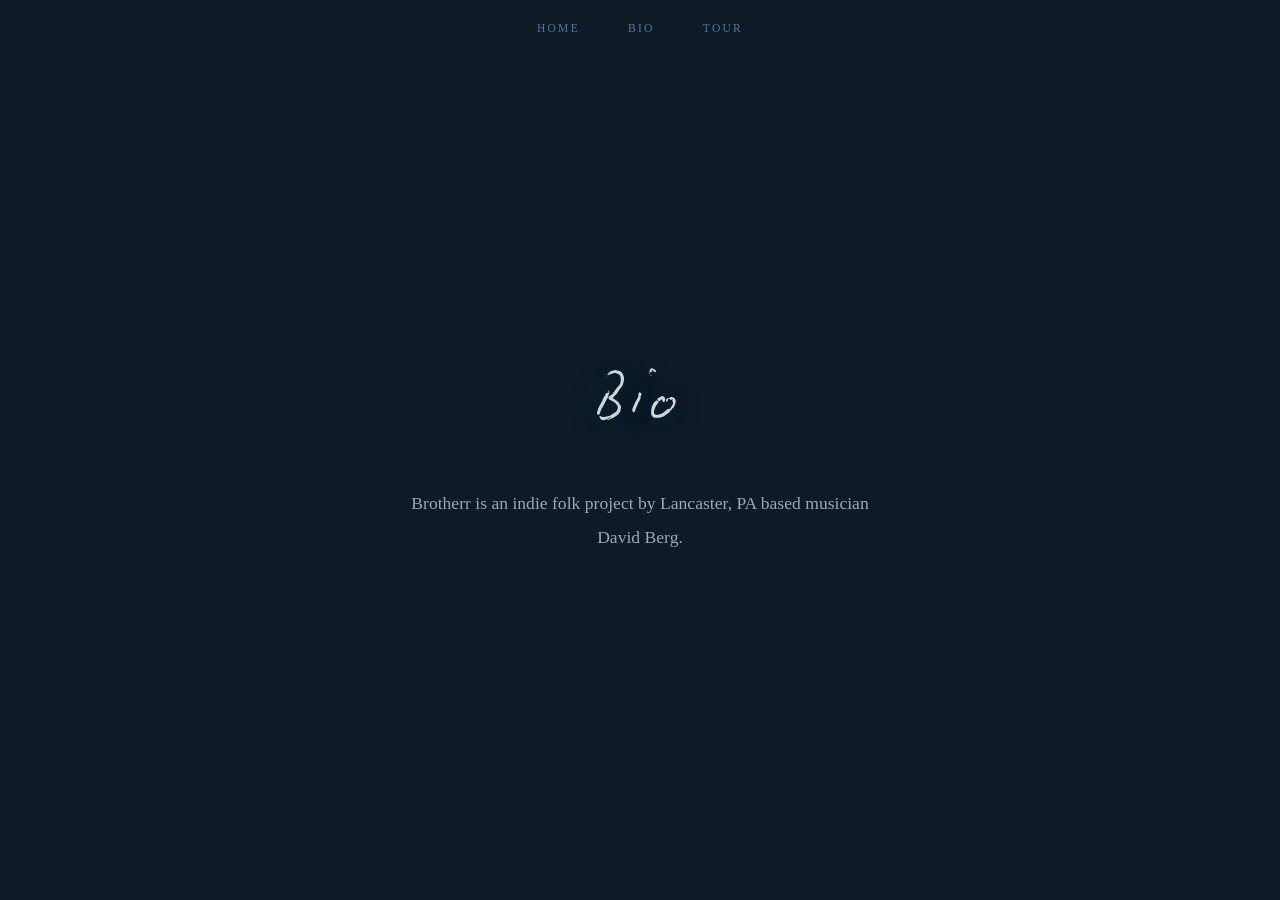
==== website/bio.html @ 2a19f9b2 "Add bio and tour pages, separate page navigation, nav color updates" ====
<!DOCTYPE html>
<html lang="en">
<head>
  <meta charset="UTF-8" />
  <meta name="viewport" content="width=device-width, initial-scale=1.0" />
  <title>Bio — BROTHERR</title>
  <style>
    @font-face {
      font-family: 'BiroScript';
      src: url('assets/fonts/Biro_Script_reduced.otf') format('opentype'),
           url('assets/fonts/Biro_Script_reduced.ttf') format('truetype');
      font-weight: normal;
      font-style: normal;
      font-display: swap;
    }

    *, *::before, *::after {
      margin: 0;
      padding: 0;
      box-sizing: border-box;
    }

    body {
      font-family: Georgia, serif;
      background: #0e1a26;
      color: #ccd6dd;
    }

    .nav {
      position: fixed;
      top: 0;
      left: 0;
      width: 100%;
      z-index: 100;
      display: flex;
      justify-content: center;
      gap: 3rem;
      padding: 1.4rem 2rem;
    }

    .nav a {
      font-family: Georgia, serif;
      font-size: 0.72rem;
      letter-spacing: 0.2em;
      text-transform: uppercase;
      color: #5274a1;
      opacity: 1;
      text-decoration: none;
      transition: opacity 0.2s ease;
    }

    .nav a:hover,
    .nav a.active {
      opacity: 1;
    }

    .page {
      width: 100vw;
      height: 100vh;
      display: flex;
      flex-direction: column;
      align-items: center;
      justify-content: center;
      padding: 2rem;
    }

    .page-label {
      font-family: 'BiroScript', cursive;
      font-size: clamp(1.6rem, 5vw, 4rem);
      font-weight: normal;
      letter-spacing: 0.08em;
      color: #ccd6dd;
      text-shadow: 0 2px 40px rgba(37, 150, 190, 0.22), 0 1px 12px rgba(10, 22, 42, 0.5);
      margin-bottom: 2rem;
    }

    .bio-text {
      max-width: 480px;
      text-align: center;
      font-size: clamp(0.9rem, 2vw, 1.1rem);
      line-height: 1.9;
      color: #ccd6dd;
      opacity: 0.75;
    }
  </style>
</head>
<body>

  <nav class="nav" aria-label="Main navigation">
    <a href="index.html">Home</a>
    <a href="bio.html" class="active">Bio</a>
    <a href="tour.html">Tour</a>
  </nav>

  <main class="page">
    <h1 class="page-label">Bio</h1>
    <p class="bio-text">Brotherr is an indie folk project by Lancaster, PA based musician David Berg.</p>
  </main>

</body>
</html>
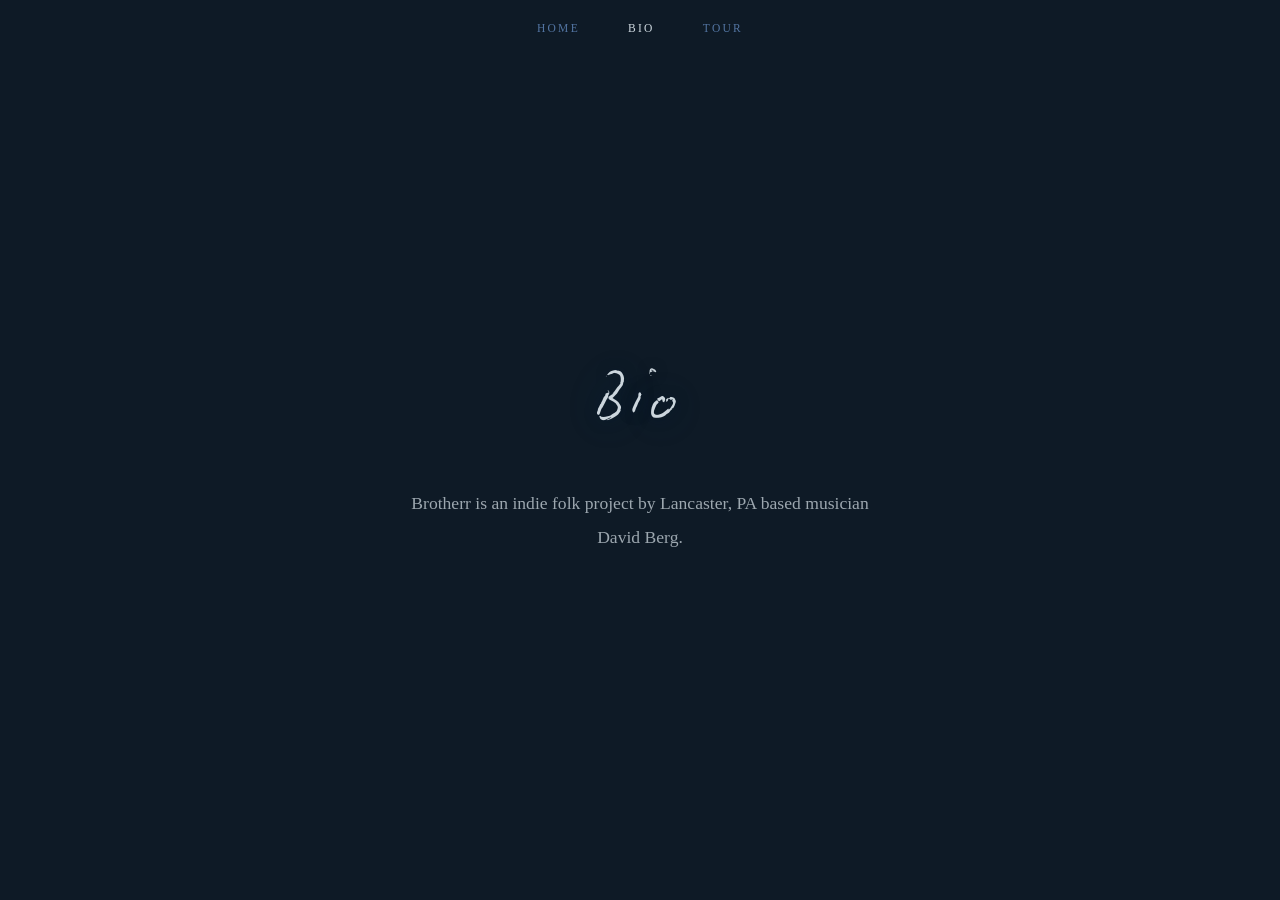
==== commit 3a830bd3: "Extract shared styles and palette to main.css" ====
--- a/website/bio.html
+++ b/website/bio.html
@@ -4,82 +4,14 @@
   <meta charset="UTF-8" />
   <meta name="viewport" content="width=device-width, initial-scale=1.0" />
   <title>Bio — BROTHERR</title>
+  <link rel="stylesheet" href="assets/css/main.css" />
   <style>
-    @font-face {
-      font-family: 'BiroScript';
-      src: url('assets/fonts/Biro_Script_reduced.otf') format('opentype'),
-           url('assets/fonts/Biro_Script_reduced.ttf') format('truetype');
-      font-weight: normal;
-      font-style: normal;
-      font-display: swap;
-    }
-
-    *, *::before, *::after {
-      margin: 0;
-      padding: 0;
-      box-sizing: border-box;
-    }
-
-    body {
-      font-family: Georgia, serif;
-      background: #0e1a26;
-      color: #ccd6dd;
-    }
-
-    .nav {
-      position: fixed;
-      top: 0;
-      left: 0;
-      width: 100%;
-      z-index: 100;
-      display: flex;
-      justify-content: center;
-      gap: 3rem;
-      padding: 1.4rem 2rem;
-    }
-
-    .nav a {
-      font-family: Georgia, serif;
-      font-size: 0.72rem;
-      letter-spacing: 0.2em;
-      text-transform: uppercase;
-      color: #5274a1;
-      opacity: 1;
-      text-decoration: none;
-      transition: opacity 0.2s ease;
-    }
-
-    .nav a:hover,
-    .nav a.active {
-      opacity: 1;
-    }
-
-    .page {
-      width: 100vw;
-      height: 100vh;
-      display: flex;
-      flex-direction: column;
-      align-items: center;
-      justify-content: center;
-      padding: 2rem;
-    }
-
-    .page-label {
-      font-family: 'BiroScript', cursive;
-      font-size: clamp(1.6rem, 5vw, 4rem);
-      font-weight: normal;
-      letter-spacing: 0.08em;
-      color: #ccd6dd;
-      text-shadow: 0 2px 40px rgba(37, 150, 190, 0.22), 0 1px 12px rgba(10, 22, 42, 0.5);
-      margin-bottom: 2rem;
-    }
-
     .bio-text {
       max-width: 480px;
       text-align: center;
       font-size: clamp(0.9rem, 2vw, 1.1rem);
       line-height: 1.9;
-      color: #ccd6dd;
+      color: var(--sky-light);
       opacity: 0.75;
     }
   </style>
--- a/website/assets/css/main.css
+++ b/website/assets/css/main.css
@@ -0,0 +1,100 @@
+/* ============================================================
+   BROTHERR — Design Tokens
+   Pennsylvania countryside palette: sky blues + farm greens
+   ============================================================ */
+
+:root {
+  --sky-light:   #ccd6dd;   /* pale overcast sky — primary text, headings */
+  --sky-mid:     #5274a1;   /* Blue Mountain blue — nav links, accents */
+  --sky-bright:  #2596be;   /* summer sky — hover states */
+  --night:       #0e1a26;   /* deep PA night — page background */
+}
+
+/* ============================================================
+   Font
+   ============================================================ */
+
+@font-face {
+  font-family: 'BiroScript';
+  src: url('../fonts/Biro_Script_reduced.otf') format('opentype'),
+       url('../fonts/Biro_Script_reduced.ttf') format('truetype');
+  font-weight: normal;
+  font-style: normal;
+  font-display: swap;
+}
+
+/* ============================================================
+   Reset
+   ============================================================ */
+
+*, *::before, *::after {
+  margin: 0;
+  padding: 0;
+  box-sizing: border-box;
+}
+
+/* ============================================================
+   Base
+   ============================================================ */
+
+body {
+  font-family: Georgia, serif;
+  background: var(--night);
+  color: var(--sky-light);
+}
+
+/* ============================================================
+   Nav
+   ============================================================ */
+
+.nav {
+  position: fixed;
+  top: 0;
+  left: 0;
+  width: 100%;
+  z-index: 100;
+  display: flex;
+  justify-content: center;
+  gap: 3rem;
+  padding: 1.4rem 2rem;
+}
+
+.nav a {
+  font-family: Georgia, serif;
+  font-size: 0.72rem;
+  letter-spacing: 0.2em;
+  text-transform: uppercase;
+  color: var(--sky-mid);
+  opacity: 1;
+  text-decoration: none;
+  transition: color 0.2s ease;
+}
+
+.nav a:hover,
+.nav a.active {
+  color: var(--sky-light);
+}
+
+/* ============================================================
+   Interior pages (Bio, Tour)
+   ============================================================ */
+
+.page {
+  width: 100vw;
+  height: 100vh;
+  display: flex;
+  flex-direction: column;
+  align-items: center;
+  justify-content: center;
+  padding: 2rem;
+}
+
+.page-label {
+  font-family: 'BiroScript', cursive;
+  font-size: clamp(1.6rem, 5vw, 4rem);
+  font-weight: normal;
+  letter-spacing: 0.08em;
+  color: var(--sky-light);
+  text-shadow: 0 2px 40px rgba(37, 150, 190, 0.22), 0 1px 12px rgba(10, 22, 42, 0.5);
+  margin-bottom: 2rem;
+}
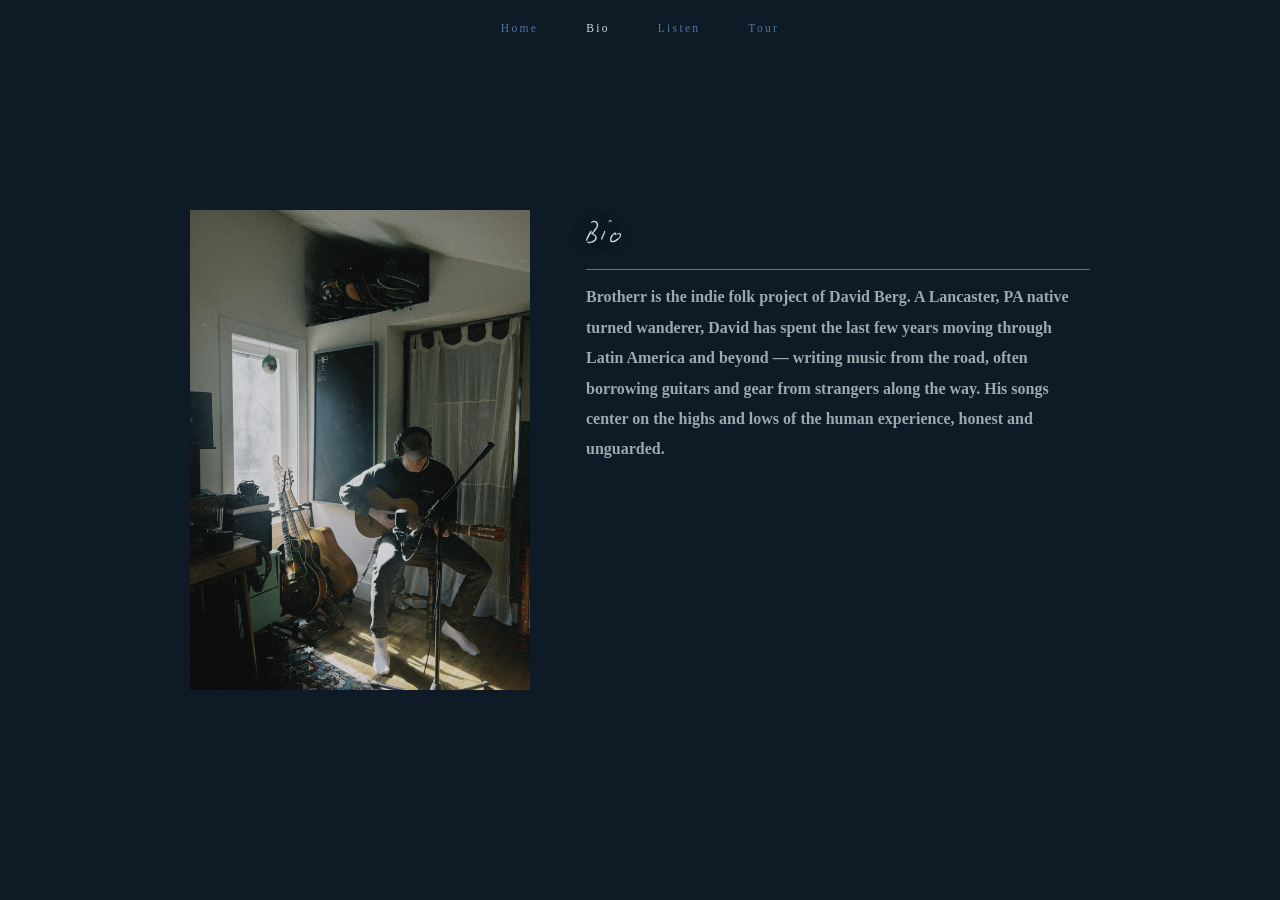
==== commit 095f19fe: "Add Listen nav link, remove Spotify embed and icon, update bio" ====
--- a/website/bio.html
+++ b/website/bio.html
@@ -6,13 +6,60 @@
   <title>Bio — BROTHERR</title>
   <link rel="stylesheet" href="assets/css/main.css" />
   <style>
+    .page {
+      gap: 4rem;
+    }
+
+    .bio-card {
+      display: flex;
+      align-items: flex-start;
+      gap: 3.5rem;
+      max-width: 900px;
+      width: 100%;
+    }
+
+    .bio-photo {
+      flex: 0 0 340px;
+      height: 480px;
+      object-fit: cover;
+      object-position: center top;
+      filter: brightness(0.9) saturate(0.85);
+    }
+
+    .bio-right {
+      display: flex;
+      flex-direction: column;
+      gap: 0;
+    }
+
+    .page-label {
+      font-size: clamp(1rem, 2.5vw, 1.8rem);
+      padding-bottom: 0.6rem;
+      border-bottom: 1px solid var(--sky-mid);
+      margin-bottom: 0.8rem;
+    }
+
     .bio-text {
-      max-width: 480px;
-      text-align: center;
-      font-size: clamp(0.9rem, 2vw, 1.1rem);
+      font-size: 1rem;
+      font-weight: bold;
       line-height: 1.9;
       color: var(--sky-light);
       opacity: 0.75;
+    }
+
+    /* Mobile: stack vertically */
+    @media (max-width: 600px) {
+      .bio-card {
+        flex-direction: column;
+        gap: 2rem;
+      }
+
+      .bio-photo {
+        flex: none;
+        width: 100%;
+        height: 280px;
+        object-position: center 20%;
+      }
     }
   </style>
 </head>
@@ -21,13 +68,20 @@
   <nav class="nav" aria-label="Main navigation">
     <a href="index.html">Home</a>
     <a href="bio.html" class="active">Bio</a>
+    <a href="https://ffm.bio/brotherr" target="_blank" rel="noopener">Listen</a>
     <a href="tour.html">Tour</a>
   </nav>
 
   <main class="page">
-    <h1 class="page-label">Bio</h1>
-    <p class="bio-text">Brotherr is an indie folk project by Lancaster, PA based musician David Berg.</p>
+    <div class="bio-card">
+      <img class="bio-photo" src="assets/images/david.jpg" alt="David Berg recording in his studio" />
+      <div class="bio-right">
+        <h1 class="page-label">Bio</h1>
+        <p class="bio-text" id="bio-text"></p>
+      </div>
+    </div>
   </main>
 
+  <script src="content/bio.js"></script>
 </body>
 </html>
--- a/website/assets/css/main.css
+++ b/website/assets/css/main.css
@@ -63,7 +63,6 @@
   font-family: Georgia, serif;
   font-size: 0.72rem;
   letter-spacing: 0.2em;
-  text-transform: uppercase;
   color: var(--sky-mid);
   opacity: 1;
   text-decoration: none;
